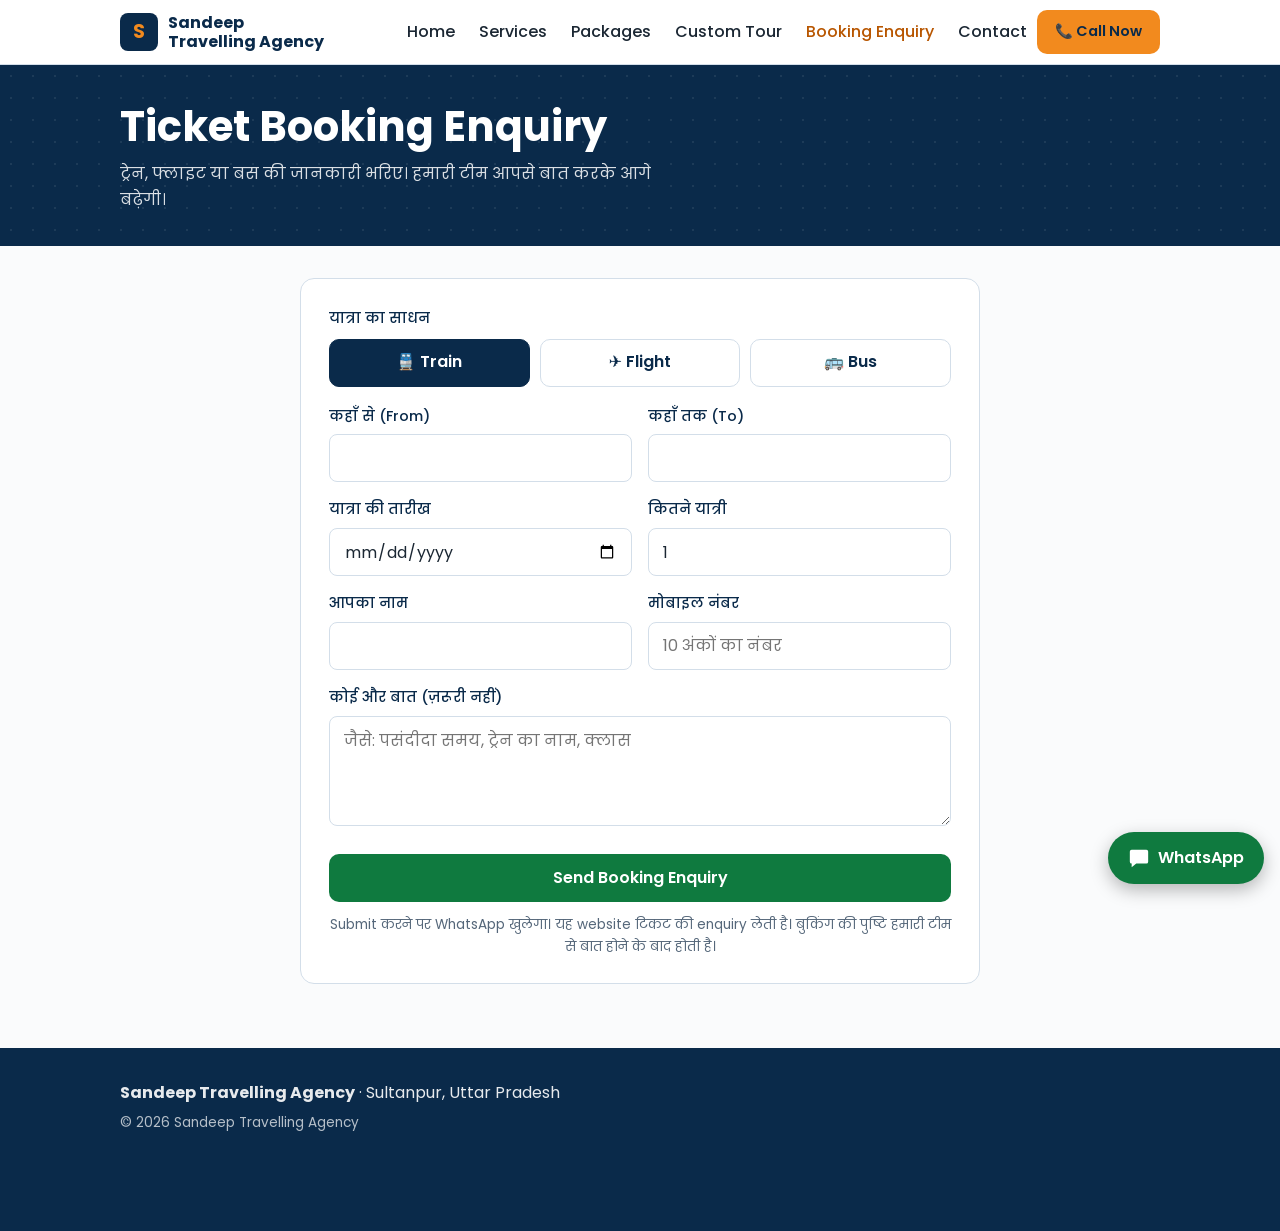
==== booking.html @ 6eb72dc0 "This Zip file uploded Sandeep Travelling Agency This is my first repositories commit" ====
<!DOCTYPE html>
<html lang="hi">
<head>
  <meta charset="UTF-8">
  <meta name="viewport" content="width=device-width, initial-scale=1">
  <title>Ticket Booking Enquiry | Sandeep Travelling Agency, Sultanpur</title>
  <meta name="description" content="ट्रेन, फ्लाइट या बस टिकट की enquiry भेजें। Sandeep Travelling Agency, Sultanpur, Uttar Pradesh. हमारी टीम WhatsApp या Call पर आपसे बात करेगी।">
  <meta name="theme-color" content="#0A2A4A">

  <link rel="preconnect" href="https://fonts.googleapis.com">
  <link rel="preconnect" href="https://fonts.gstatic.com" crossorigin>
  <link href="https://fonts.googleapis.com/css2?family=Poppins:wght@400;500;600;700&family=Noto+Sans+Devanagari:wght@400;600&display=swap" rel="stylesheet">
  <link rel="stylesheet" href="style.css">
</head>

<body>
  <a class="skip" href="#booking-form">Skip to form</a>

  <!-- ================= NAVBAR ================= -->
  <header class="site-header">
    <div class="wrap bar">
      <a class="brand" href="index.html" aria-label="Sandeep Travelling Agency – Home">
        <span class="brand-mark" aria-hidden="true">S</span>
        <span>Sandeep<br>Travelling Agency</span>
      </a>

      <nav class="nav" id="menu" aria-label="Main menu">
        <a href="index.html">Home</a>
        <a href="index.html#services">Services</a>
        <a href="index.html#packages">Packages</a>
        <a href="planner.html">Custom Tour</a>
        <a href="booking.html" aria-current="page">Booking Enquiry</a>
        <a href="index.html#contact">Contact</a>
      </nav>

      <a class="btn btn-primary btn-small" href="index.html#contact" data-call>📞 Call Now</a>
      <button class="menu-toggle" type="button" aria-label="Menu खोलें" aria-expanded="false" aria-controls="menu">☰</button>
    </div>
  </header>

  <main>
    <section class="page-title">
      <div class="wrap">
        <h1>Ticket Booking Enquiry</h1>
        <p>ट्रेन, फ्लाइट या बस की जानकारी भरिए। हमारी टीम आपसे बात करके आगे बढ़ेगी।</p>
      </div>
    </section>

    <section class="form-page">
      <div class="wrap">
        <form class="form-card" id="booking-form" data-enquiry="booking" novalidate>

          <fieldset class="choice-set">
            <legend>यात्रा का साधन</legend>
            <div class="choices">
              <label class="choice"><input type="radio" name="travelType" value="Train" checked><span>🚆 Train</span></label>
              <label class="choice"><input type="radio" name="travelType" value="Flight"><span>✈️ Flight</span></label>
              <label class="choice"><input type="radio" name="travelType" value="Bus"><span>🚌 Bus</span></label>
            </div>
          </fieldset>

          <div class="row">
            <div class="field">
              <label for="b-from">कहाँ से (From)</label>
              <input id="b-from" name="from" type="text" data-label="शहर का नाम" maxlength="60" required>
              <p class="field-error" id="err-from" hidden></p>
            </div>
            <div class="field">
              <label for="b-to">कहाँ तक (To)</label>
              <input id="b-to" name="to" type="text" data-label="शहर का नाम" maxlength="60" required>
              <p class="field-error" id="err-to" hidden></p>
            </div>
          </div>

          <div class="row">
            <div class="field">
              <label for="b-date">यात्रा की तारीख</label>
              <input id="b-date" name="journeyDate" type="date" data-label="तारीख" required>
              <p class="field-error" id="err-journeyDate" hidden></p>
            </div>
            <div class="field">
              <label for="b-pax">कितने यात्री</label>
              <input id="b-pax" name="passengers" type="number" inputmode="numeric" min="1" max="50" value="1" data-label="यात्रियों की संख्या" required>
              <p class="field-error" id="err-passengers" hidden></p>
            </div>
          </div>

          <div class="row">
            <div class="field">
              <label for="b-name">आपका नाम</label>
              <input id="b-name" name="name" type="text" data-label="नाम" autocomplete="name" maxlength="60" required>
              <p class="field-error" id="err-name" hidden></p>
            </div>
            <div class="field">
              <label for="b-mobile">मोबाइल नंबर</label>
              <input id="b-mobile" name="mobile" type="tel" inputmode="numeric" data-kind="mobile" autocomplete="tel" maxlength="14" placeholder="10 अंकों का नंबर" required>
              <p class="field-error" id="err-mobile" hidden></p>
            </div>
          </div>

          <div class="field">
            <label for="b-message">कोई और बात (ज़रूरी नहीं)</label>
            <textarea id="b-message" name="message" maxlength="500" placeholder="जैसे: पसंदीदा समय, ट्रेन का नाम, क्लास"></textarea>
            <p class="field-error" id="err-message" hidden></p>
          </div>

          <!-- Spam से बचाव: यह खाना इंसान को दिखता नहीं -->
          <div class="hp" aria-hidden="true">
            <label for="b-website">Website</label>
            <input id="b-website" name="website" type="text" tabindex="-1" autocomplete="off">
          </div>

          <button class="btn btn-wa" type="submit">Send Booking Enquiry</button>
          <p class="form-note">Submit करने पर WhatsApp खुलेगा। यह website टिकट की enquiry लेती है। बुकिंग की पुष्टि हमारी टीम से बात होने के बाद होती है।</p>
        </form>
      </div>
    </section>
  </main>

  <footer class="site-footer">
    <div class="wrap">
      <p><strong>Sandeep Travelling Agency</strong> · Sultanpur, Uttar Pradesh</p>
      <p class="footer-note">© <span id="year">2026</span> Sandeep Travelling Agency</p>
    </div>
  </footer>

  <a class="fab" href="index.html#contact" data-whatsapp aria-label="WhatsApp पर बात करें">
    <svg width="22" height="22" viewBox="0 0 24 24" fill="currentColor" aria-hidden="true"><path d="M4 3h16a2 2 0 0 1 2 2v11a2 2 0 0 1-2 2H9l-5 4v-4a2 2 0 0 1-2-2V5a2 2 0 0 1 2-2z"/></svg>
    <span>WhatsApp</span>
  </a>

  <div class="toast" id="toast" role="status" aria-live="polite"></div>

  <script src="script.js"></script>
</body>
</html>
---- style.css ----
/* =====================================================
   Sandeep Travelling Agency – style.css
   Mobile-first: पहले छोटी screen, फिर बड़ी screen
   ===================================================== */

/* ---------- रंग और font (सब यहाँ से बदल सकते हैं) ---------- */
:root {
  --ink: #0A2A4A;          /* गहरा नीला – मुख्य रंग */
  --ink-2: #14416D;
  --saffron: #F28A1E;      /* केसरिया – बटन */
  --saffron-deep: #B85600;
  --sky: #EAF1F8;
  --paper: #FAFBFC;
  --text: #1B2733;
  --muted: #55677A;
  --line: #D3DEE9;
  --wa: #0F7A3F;           /* WhatsApp हरा */
  --danger: #B3261E;
  --font: "Poppins", "Noto Sans Devanagari", system-ui, -apple-system, "Segoe UI", Roboto, sans-serif;
}

/* ---------- Basic reset ---------- */
*, *::before, *::after { box-sizing: border-box; }
html { scroll-behavior: smooth; scroll-padding-top: 76px; -webkit-text-size-adjust: 100%; }
body {
  margin: 0;
  font-family: var(--font);
  font-size: 1rem;
  line-height: 1.65;
  color: var(--text);
  background: var(--paper);
}
h1, h2, h3, h4, p, ul, ol, dl, dd { margin: 0; }
ul, ol { padding: 0; list-style: none; }
a { color: inherit; }
:focus-visible { outline: 3px solid var(--saffron); outline-offset: 2px; }

.wrap { width: 100%; max-width: 1080px; margin: 0 auto; padding: 0 20px; }
.skip { position: absolute; left: -999px; top: 8px; z-index: 100; background: #fff; padding: 8px 12px; border-radius: 6px; }
.skip:focus { left: 8px; }
.hp { position: absolute; left: -9999px; width: 1px; height: 1px; overflow: hidden; }

/* ---------- बटन ---------- */
.btn {
  display: inline-flex; align-items: center; justify-content: center; gap: 8px;
  min-height: 48px; padding: 0 22px;
  border: 2px solid transparent; border-radius: 10px;
  font: 600 1rem/1.2 var(--font);
  text-decoration: none; text-align: center; cursor: pointer;
}
.btn-small { min-height: 44px; padding: 0 16px; font-size: .9rem; }
.btn-primary { background: var(--saffron); color: var(--ink); }
.btn-primary:hover { background: #FFA03D; }
.btn-wa { background: var(--wa); color: #fff; }
.btn-wa:hover { background: #0B6633; }
.btn-outline-light { border-color: rgba(255, 255, 255, .75); color: #fff; }
.btn-outline-light:hover { background: rgba(255, 255, 255, .12); }
.btn-outline { border-color: var(--ink); color: var(--ink); background: transparent; }
.btn-outline:hover { background: var(--ink); color: #fff; }

/* ---------- Navbar ---------- */
.site-header { position: sticky; top: 0; z-index: 40; background: #fff; border-bottom: 1px solid var(--line); }
.bar { display: flex; align-items: center; gap: 10px; min-height: 64px; }
.brand {
  display: flex; align-items: center; gap: 10px; margin-right: auto;
  text-decoration: none; color: var(--ink); font-weight: 700; font-size: .9rem; line-height: 1.2;
}
.brand-mark {
  display: grid; place-items: center; width: 38px; height: 38px; flex: none;
  border-radius: 8px; background: var(--ink); color: var(--saffron); font-size: 1.2rem;
}
.menu-toggle {
  width: 44px; height: 44px; border: 1.5px solid var(--line); border-radius: 10px;
  background: #fff; color: var(--ink); font-size: 1.3rem; cursor: pointer;
}
.nav {
  display: none; position: absolute; left: 0; right: 0; top: 100%;
  background: #fff; border-bottom: 1px solid var(--line); padding: 4px 20px 12px;
}
.nav.open { display: block; }
.nav a { display: block; padding: 12px 0; border-bottom: 1px solid var(--sky); text-decoration: none; font-weight: 500; }

@media (min-width: 860px) {
  .menu-toggle { display: none; }
  .nav { display: flex; position: static; gap: 24px; padding: 0; border: 0; background: none; }
  .nav a { padding: 0; border: 0; }
  .nav a:hover { color: var(--saffron-deep); }
  .brand { font-size: 1rem; }
}

/* ---------- Hero ---------- */
.hero {
  padding: 48px 0 44px;
  color: #fff;
  background-color: var(--ink);
  background-image: radial-gradient(rgba(255, 255, 255, .08) 1px, transparent 1px);
  background-size: 22px 22px;
}
.hero h1 {
  font-size: clamp(2.3rem, 9vw, 4rem);
  line-height: 1.1; letter-spacing: -.02em; font-weight: 700;
  max-width: 14ch; text-wrap: balance;
}
.hero-sub { margin-top: 14px; max-width: 34rem; color: rgba(255, 255, 255, .85); font-size: 1.05rem; }

/* सेवाओं की "route" पट्टी: Train • Flight • Bus • Hotel • Tour Packages */
.route { position: relative; display: flex; justify-content: space-between; gap: 4px; margin-top: 32px; max-width: 620px; }
.route::before {
  content: ""; position: absolute; left: 10%; right: 10%; top: 22px;
  border-top: 2px dashed rgba(255, 255, 255, .4);
}
.route li { position: relative; flex: 1; text-align: center; font-size: .78rem; line-height: 1.3; }
.route .stop {
  display: grid; place-items: center; width: 44px; height: 44px; margin: 0 auto 6px;
  border-radius: 50%; background: var(--ink-2); border: 2px solid rgba(255, 255, 255, .4); font-size: 1.2rem;
}

.hero-actions { display: flex; flex-direction: column; gap: 12px; margin-top: 32px; max-width: 420px; }
@media (min-width: 640px) {
  .hero { padding: 72px 0 64px; }
  .hero-actions { flex-direction: row; flex-wrap: wrap; max-width: none; }
}

/* ---------- Sections ---------- */
.section { padding: 56px 0; }
.section-paper { background: var(--paper); }
.section-white { background: #fff; }
.section-head { max-width: 40rem; margin-bottom: 28px; }
.section-head h2, .enquiry-text h2 {
  font-size: clamp(1.5rem, 5vw, 2.1rem); line-height: 1.3; color: var(--ink); font-weight: 700;
}
.section-head p { margin-top: 8px; color: var(--muted); }

/* ---------- Services ---------- */
.services { display: grid; grid-template-columns: repeat(2, 1fr); gap: 12px; }
.svc { padding: 16px; background: #fff; border: 1px solid var(--line); border-radius: 10px; }
.svc-icon { display: grid; place-items: center; width: 44px; height: 44px; margin-bottom: 10px; border-radius: 10px; background: var(--sky); font-size: 1.4rem; }
.svc h3 { font-size: .98rem; line-height: 1.3; color: var(--ink); }
.svc p { margin-top: 4px; font-size: .86rem; line-height: 1.55; color: var(--muted); }
@media (min-width: 720px) {
  .services { grid-template-columns: repeat(3, 1fr); gap: 16px; }
  .svc { padding: 20px; }
}

/* ---------- Packages ---------- */
.pkg-group + .pkg-group { margin-top: 32px; }
.pkg-group > h3 { margin-bottom: 12px; font-size: 1.15rem; color: var(--ink); }
.pkg-row {
  display: flex; gap: 12px; overflow-x: auto; scroll-snap-type: x mandatory;
  margin: 0 -20px; padding: 0 20px 12px;
}
.pkg {
  flex: 0 0 210px; scroll-snap-align: start;
  display: flex; flex-direction: column; gap: 12px;
  padding-bottom: 16px; overflow: hidden;
  background: #fff; border: 1px solid var(--line); border-radius: 10px;
}
.pkg p { padding: 0 16px; font-size: .88rem; line-height: 1.5; color: var(--muted); flex: 1; }
.pkg .btn { margin: 0 16px; }
.pkg-top { padding: 16px; color: #fff; background: var(--pkg-color, var(--ink)); }
.pkg-top span { display: block; font-size: 1.6rem; line-height: 1.2; }
.pkg-top h4 { margin-top: 4px; font-size: 1.05rem; line-height: 1.3; }
.pkg-pilgrim { --pkg-color: var(--saffron-deep); }
.pkg-honey { --pkg-color: #7A2E55; }
.pkg-family { --pkg-color: #0F6B6B; }
@media (min-width: 900px) {
  .pkg-row { display: grid; grid-template-columns: repeat(auto-fill, minmax(200px, 1fr)); overflow: visible; margin: 0; padding: 0; }
  .pkg { flex: none; }
}

/* ---------- Why choose us ---------- */
.why { display: grid; gap: 20px; }
.why > div { padding-left: 16px; border-left: 3px solid var(--saffron); }
.why h3 { font-size: 1.05rem; color: var(--ink); }
.why p { margin-top: 4px; color: var(--muted); }
@media (min-width: 720px) { .why { grid-template-columns: repeat(2, 1fr); gap: 28px 40px; } }

/* ---------- How it works ---------- */
.steps { display: grid; gap: 20px; counter-reset: step; }
.steps li { position: relative; padding-left: 52px; counter-increment: step; }
.steps li::before {
  content: counter(step); position: absolute; left: 0; top: 0;
  display: grid; place-items: center; width: 38px; height: 38px;
  border-radius: 50%; background: var(--ink); color: #fff; font-weight: 600;
}
.steps h3 { font-size: 1.05rem; color: var(--ink); }
.steps p { margin-top: 2px; color: var(--muted); }
@media (min-width: 900px) { .steps { grid-template-columns: repeat(4, 1fr); gap: 24px; } }

/* ---------- Enquiry (ticket) ---------- */
.enquiry { background: var(--ink); color: #fff; }
.enquiry-grid { display: grid; gap: 28px; }
.enquiry-text h2 { color: #fff; }
.enquiry-text p { margin-top: 10px; color: rgba(255, 255, 255, .82); max-width: 30rem; }
.ticket { position: relative; max-width: 520px; width: 100%; background: #fff; color: var(--text); border-radius: 14px; }
.ticket-main { padding: 24px 20px 8px; }
.ticket-stub { padding: 20px; }
.ticket-stub .btn { width: 100%; }
.ticket-cut { position: relative; border-top: 2px dashed var(--line); }
.ticket-cut::before, .ticket-cut::after {
  content: ""; position: absolute; top: -13px; width: 24px; height: 24px;
  border-radius: 50%; background: var(--ink);   /* section के रंग जैसा = ticket का "कटाव" */
}
.ticket-cut::before { left: -12px; }
.ticket-cut::after { right: -12px; }
@media (min-width: 900px) {
  .enquiry-grid { grid-template-columns: 1fr 1fr; align-items: center; gap: 56px; }
  .ticket { justify-self: end; }
}

.field { margin-bottom: 16px; }
.field label { display: block; margin-bottom: 6px; font-size: .9rem; font-weight: 500; color: var(--ink); }
.field input, .field select, .field textarea {
  width: 100%; min-height: 48px; padding: 0 14px;
  font: 400 1rem var(--font); color: var(--text);
  background: #fff; border: 1.5px solid var(--line); border-radius: 8px;
}
.field input:focus, .field select:focus, .field textarea:focus { border-color: var(--ink); outline: 3px solid rgba(242, 138, 30, .45); outline-offset: 0; }
.field input[aria-invalid="true"], .field select[aria-invalid="true"], .field textarea[aria-invalid="true"] { border-color: var(--danger); }
.field textarea { padding: 12px 14px; min-height: 110px; line-height: 1.5; resize: vertical; }
.field-error { margin-top: 4px; font-size: .85rem; color: var(--danger); }

/* ---------- Section के नीचे छोटा link-बटन ---------- */
.section-cta { display: flex; flex-direction: column; gap: 10px; align-items: flex-start; margin-top: 28px; padding-top: 20px; border-top: 1px solid var(--line); }
.section-cta p { color: var(--muted); }

/* ---------- अंदर के pages (Custom Tour / Booking Enquiry) ---------- */
.page-title { padding: 36px 0 32px; color: #fff; background-color: var(--ink); background-image: radial-gradient(rgba(255, 255, 255, .08) 1px, transparent 1px); background-size: 22px 22px; }
.page-title h1 { font-size: clamp(1.7rem, 6vw, 2.6rem); line-height: 1.25; font-weight: 700; }
.page-title p { margin-top: 8px; max-width: 34rem; color: rgba(255, 255, 255, .85); }
.form-page { padding: 32px 0 64px; background: var(--paper); }
.form-card { max-width: 680px; margin: 0 auto; padding: 22px 18px 20px; background: #fff; border: 1px solid var(--line); border-radius: 14px; }
.form-card .row { display: grid; gap: 0 16px; }
.form-card .btn { width: 100%; margin-top: 4px; }
.form-note { margin-top: 12px; font-size: .85rem; text-align: center; color: var(--muted); }
.choice-set { margin: 0 0 18px; padding: 0; border: 0; }
.choice-set legend { padding: 0; margin-bottom: 8px; font-size: .9rem; font-weight: 500; color: var(--ink); }
.choices { display: flex; flex-wrap: wrap; gap: 10px; }
.choice { position: relative; flex: 1 1 90px; }
.choice input { position: absolute; opacity: 0; inset: 0; width: 100%; height: 100%; margin: 0; cursor: pointer; }
.choice span { display: flex; align-items: center; justify-content: center; min-height: 48px; padding: 0 12px; border: 1.5px solid var(--line); border-radius: 10px; font-weight: 600; color: var(--ink); background: #fff; }
.choice input:checked + span { background: var(--ink); border-color: var(--ink); color: #fff; }
.choice input:focus-visible + span { outline: 3px solid var(--saffron); outline-offset: 2px; }
@media (min-width: 640px) {
  .form-card { padding: 28px 28px 24px; }
  .form-card .row { grid-template-columns: 1fr 1fr; }
  .section-cta { flex-direction: row; align-items: center; gap: 16px; }
}
.nav a[aria-current="page"] { color: var(--saffron-deep); }

/* ---------- FAQ ---------- */
.faq-wrap { max-width: 760px; }
details { border-bottom: 1px solid var(--line); }
summary {
  display: flex; justify-content: space-between; gap: 16px; align-items: center;
  padding: 16px 0; cursor: pointer; list-style: none; font-weight: 600; color: var(--ink);
}
summary::-webkit-details-marker { display: none; }
summary::after { content: "+"; font-size: 1.4rem; line-height: 1; color: var(--saffron-deep); }
details[open] summary::after { content: "−"; }
details p { padding: 0 0 16px; color: var(--muted); }

/* ---------- Contact ---------- */
.contact-list { display: grid; gap: 16px; margin-bottom: 24px; }
.contact-list dt { font-size: .85rem; color: var(--muted); }
.contact-list dd { font-weight: 600; color: var(--ink); overflow-wrap: anywhere; }
.contact-actions { display: flex; flex-direction: column; gap: 12px; max-width: 360px; }
@media (min-width: 720px) {
  .contact-list { grid-template-columns: repeat(2, 1fr); }
  .contact-actions { flex-direction: row; max-width: none; }
}

/* ---------- Footer ---------- */
.site-footer { padding: 32px 0 96px; background: var(--ink); color: rgba(255, 255, 255, .9); }
.footer-note { margin-top: 6px; font-size: .85rem; color: rgba(255, 255, 255, .7); }

/* ---------- Floating WhatsApp बटन ---------- */
.fab {
  position: fixed; right: 16px; bottom: 16px; z-index: 50;
  display: inline-flex; align-items: center; gap: 8px;
  min-height: 52px; padding: 0 20px; border-radius: 999px;
  background: var(--wa); color: #fff; font-weight: 600; text-decoration: none;
  box-shadow: 0 6px 18px rgba(0, 0, 0, .28);
}
.fab:hover { background: #0B6633; }

/* ---------- छोटा संदेश (toast) ---------- */
.toast {
  position: fixed; left: 16px; right: 16px; bottom: 84px; z-index: 60;
  max-width: 420px; margin: 0 auto; padding: 12px 16px;
  background: var(--ink); color: #fff; border-radius: 10px; font-size: .92rem;
  box-shadow: 0 6px 18px rgba(0, 0, 0, .3);
  opacity: 0; transform: translateY(8px); pointer-events: none;
  transition: opacity .2s, transform .2s;
}
.toast.show { opacity: 1; transform: none; }

@media (prefers-reduced-motion: reduce) {
  html { scroll-behavior: auto; }
  .toast { transition: none; }
}
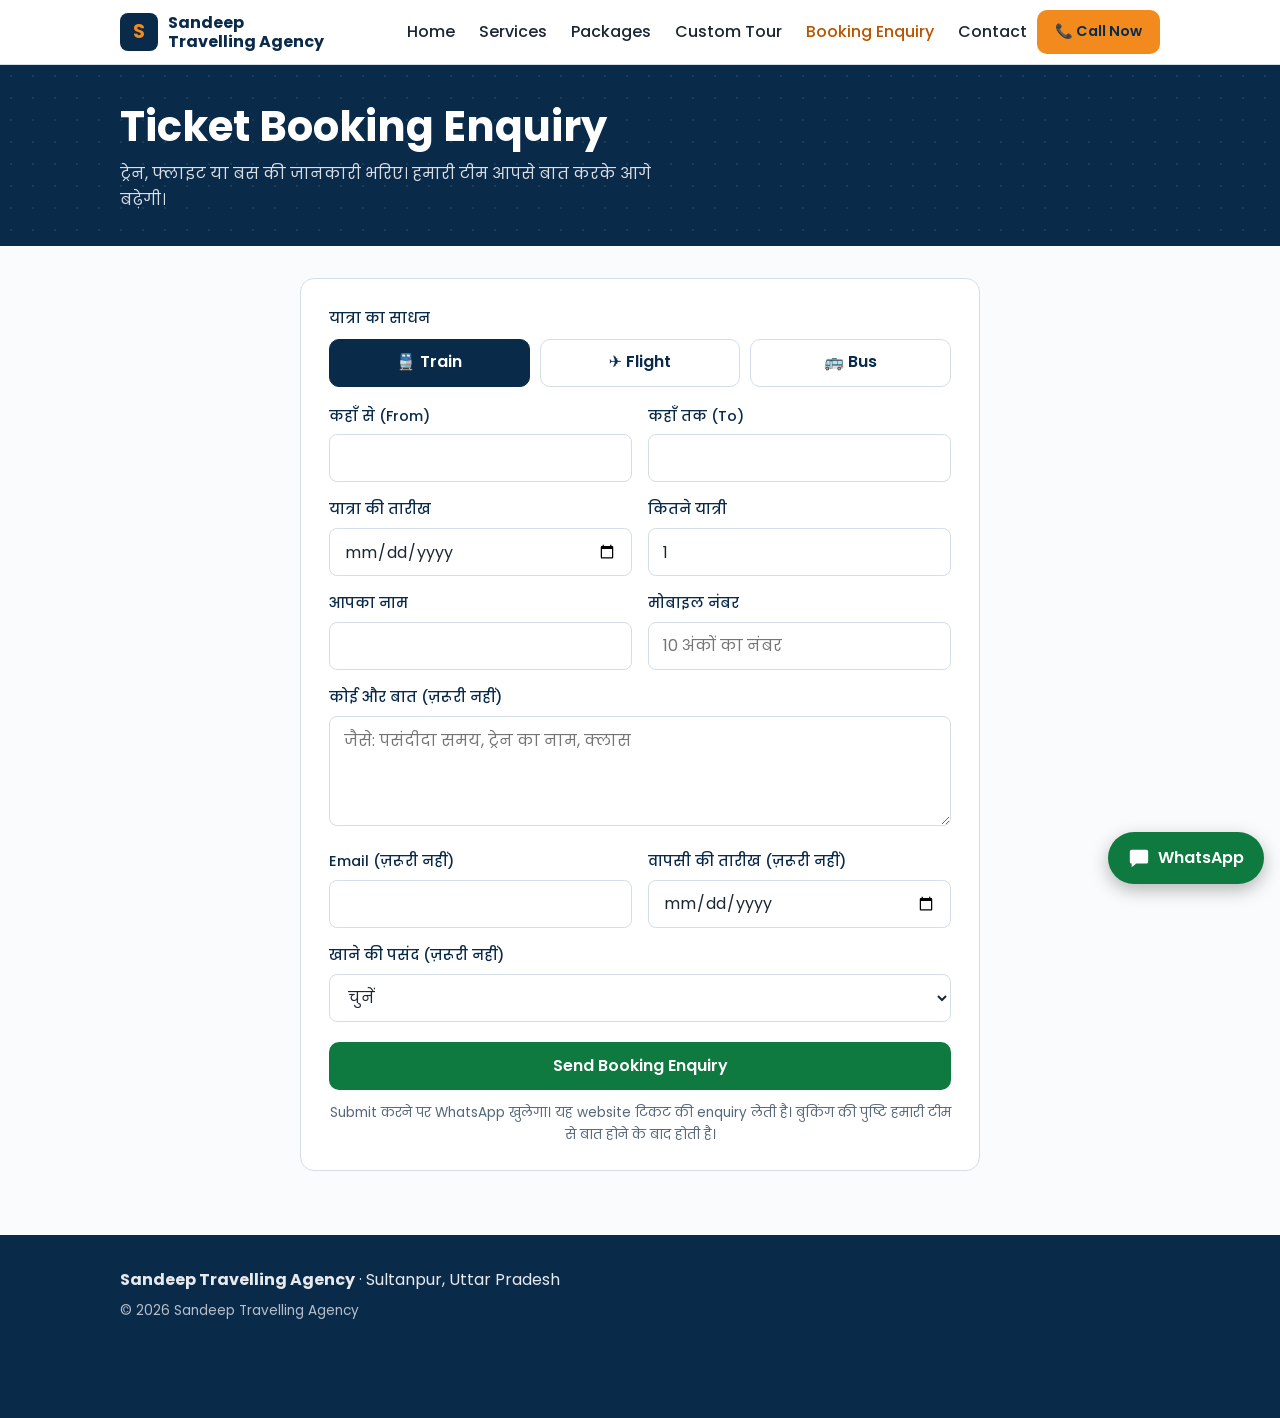
==== commit f992396d: ""Booking form new fields" Add Booking form new fields" ====
--- a/booking.html
+++ b/booking.html
@@ -103,7 +103,28 @@
             <textarea id="b-message" name="message" maxlength="500" placeholder="जैसे: पसंदीदा समय, ट्रेन का नाम, क्लास"></textarea>
             <p class="field-error" id="err-message" hidden></p>
           </div>
+          <div class="row">
+  <div class="field">
+    <label for="b-email">Email (ज़रूरी नहीं)</label>
+    <input id="b-email" name="email" type="email" data-label="Email" maxlength="80" autocomplete="email">
+    <p class="field-error" id="err-email" hidden></p>
+  </div>
+  <div class="field">
+    <label for="b-return">वापसी की तारीख (ज़रूरी नहीं)</label>
+    <input id="b-return" name="returnDate" type="date" data-label="वापसी की तारीख">
+    <p class="field-error" id="err-returnDate" hidden></p>
+  </div>
+</div>
 
+<div class="field">
+  <label for="b-food">खाने की पसंद (ज़रूरी नहीं)</label>
+  <select id="b-food" name="food">
+    <option value="">चुनें</option>
+    <option value="Veg">Veg</option>
+    <option value="Non-Veg">Non-Veg</option>
+  </select>
+  <p class="field-error" id="err-food" hidden></p>
+</div>
           <!-- Spam से बचाव: यह खाना इंसान को दिखता नहीं -->
           <div class="hp" aria-hidden="true">
             <label for="b-website">Website</label>
